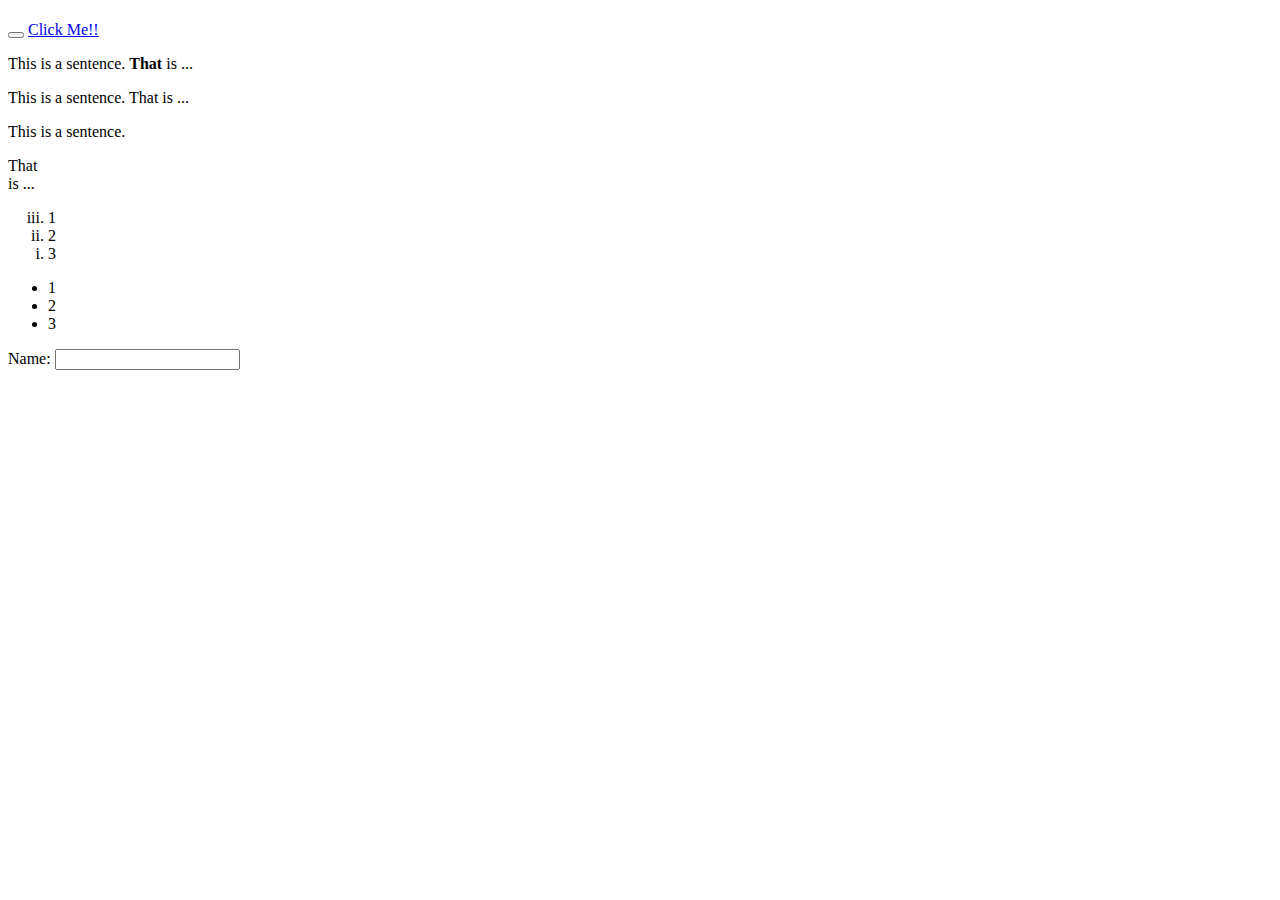
==== index.html @ 1eaf19e1 "HTML의 태그 설명 및 예시" ====
<!DOCTYPE html>
<html lang="en">
    <!-- head는 페이지에 대한 metadata를 포함하는 것. head에 내용은 페이지에 표시되지 않음 -->
<head>
    <!-- 문서에서 허용하는 문자집합을 표시함 -->
    <!-- 전세계적인 character 집합으로 많은 언어들의 문자를 포함하고 있는 utf-8 사용. -->
    <meta charset="UTF-8">
    <!-- name, contnet: 저자와 설명을 추가 -->
    <!-- name, 메타 요소가 어떤 정보의 형태를 가지고 있는지 알려줌 -->
    <!-- content, 실제 메타데이터의 컨텐츠, 페이지 컨텐츠 관련  -->
    <!-- 저자를 지정하는 것은 콘텐츠 작성자에 대한 정보를 볼 수 있게 해준다.  -->
    <!-- 페이지 콘텐츠 관련 키워드를 포함시키는 것은 검색엔진에서 이 페이지가 더 많이 표시 될 가능성이 생기게 할 수 있다.  -->
    <meta name="viewport" content="width=device-width, initial-scale=1.0">
    <!-- HTML 문서 전체릐 타이틀을 표현하기 위한 메타데이터 -->
    <title>Practice</title>
</head>
<body>
    <!--Box vs Item-->
    <!--Box-->
    <header></header>
    <footer></footer>
    <section></section>
    <div></div>
    <span></span>
    
    <!--Item-->
    <h1></h1>
    <button></button>
    <!-- etc... -->

    <!--문서 or 링크를 연결하는 a 태그-->
    <!--a 태그에 속성값 hypertext reference, 연결할 주소를 지정하는 속성-->
    <!--target 속성: 링크를 클릭할 때 창을 어떻게 열지 결정함.-->
    <a href="https://google.com" target="_black">Click Me!!</a>

    <!-- Block vs Inline -->
    <!-- paragraph, 문단을 정의하는 p 태그 -->
    <!-- 글자를 굵게 표시하는 b 태그, blod, 최신 표준은 b 태그보다 strong 태그를 권고 -->
    <!-- b 태그는 Inline 태그 -->
    <p>This is a sentence. <b>That</b> is ...</p>

    <!-- CSS와 함께 쓰이는 span 태그 -->
    <!-- diplay 속성 = Inline, 줄 바꿈이 되지 않음 -->
    <p>This is a sentence. <span>That</span> is ...</p>
    <!-- 레이아웃을 나누는데 쓰이는 div 태그, Division의 약자 -->
    <!-- diplay 속성 = Block, 줄 바꿈이 일어남 -->
    <!-- 가상의 레이아웃을 설계하는데 쓰이며, CSS와 연동하여 쓰임. -->
    <p>This is a sentence. <div>That</div> is ...</p>

    <!-- List (ol vs ul) -->
    <!-- List 태그 ordered list, unordered list -->
    <!-- List 아이템 li, 목록을 만드는 태그, 단독으로 쓰이지 않고 ol 또는 ul과 같이 쓰인다. -->
    <!-- ol>li*3 -->
    <!-- ol, ordered list 태그, 번호를 메겨 순서가 있는 목록을 만듬 -->
    <!-- type 속성은 항목을 셀 때 사용할 카운터의 유형, a,A,i,I,1(숫자) 유형이 있음 -->
    <!-- reversed, 목록의 순서 역전. 즉, 내부에 지정한 항목이 역순으로 배열된 것이지 나타냄. -->
    <ol type="i" reversed>
        <li>1</li>
        <li>2</li>
        <li>3</li>
    </ol>

    <!-- ul, unordered list 태그, 순서없이 모양으로 목록을 만듬. -->
    <!-- ul>li*3 -->
    <ul>
        <li>1</li>
        <li>2</li>
        <li>3</li>
    </ul>

    <!-- Input and type -->
    <!-- Input 태그, 사용자의 데이터를 받을 수 있는 대화형 컨트롤 -->
    <!-- type에 따라 특성이 매우 달라짐, MDN input type 부분 참고 -->
    <!-- label 태그, 사용자 인터페이스 항목의 설명을 나타냄. -->
    <!-- for 속성: for의값과 id의 값이 같으면 연결됨, 그룹화-->
    <!-- label, input 둘다 Inline -->
    <label for="username">Name: 
        <!-- input내 무수한 input 생성 가능, 그렇기떄문에 id를 통해 식별자를 만들어냄. -->
        <input type="text" id="username">
    </label>

</body>
</html>
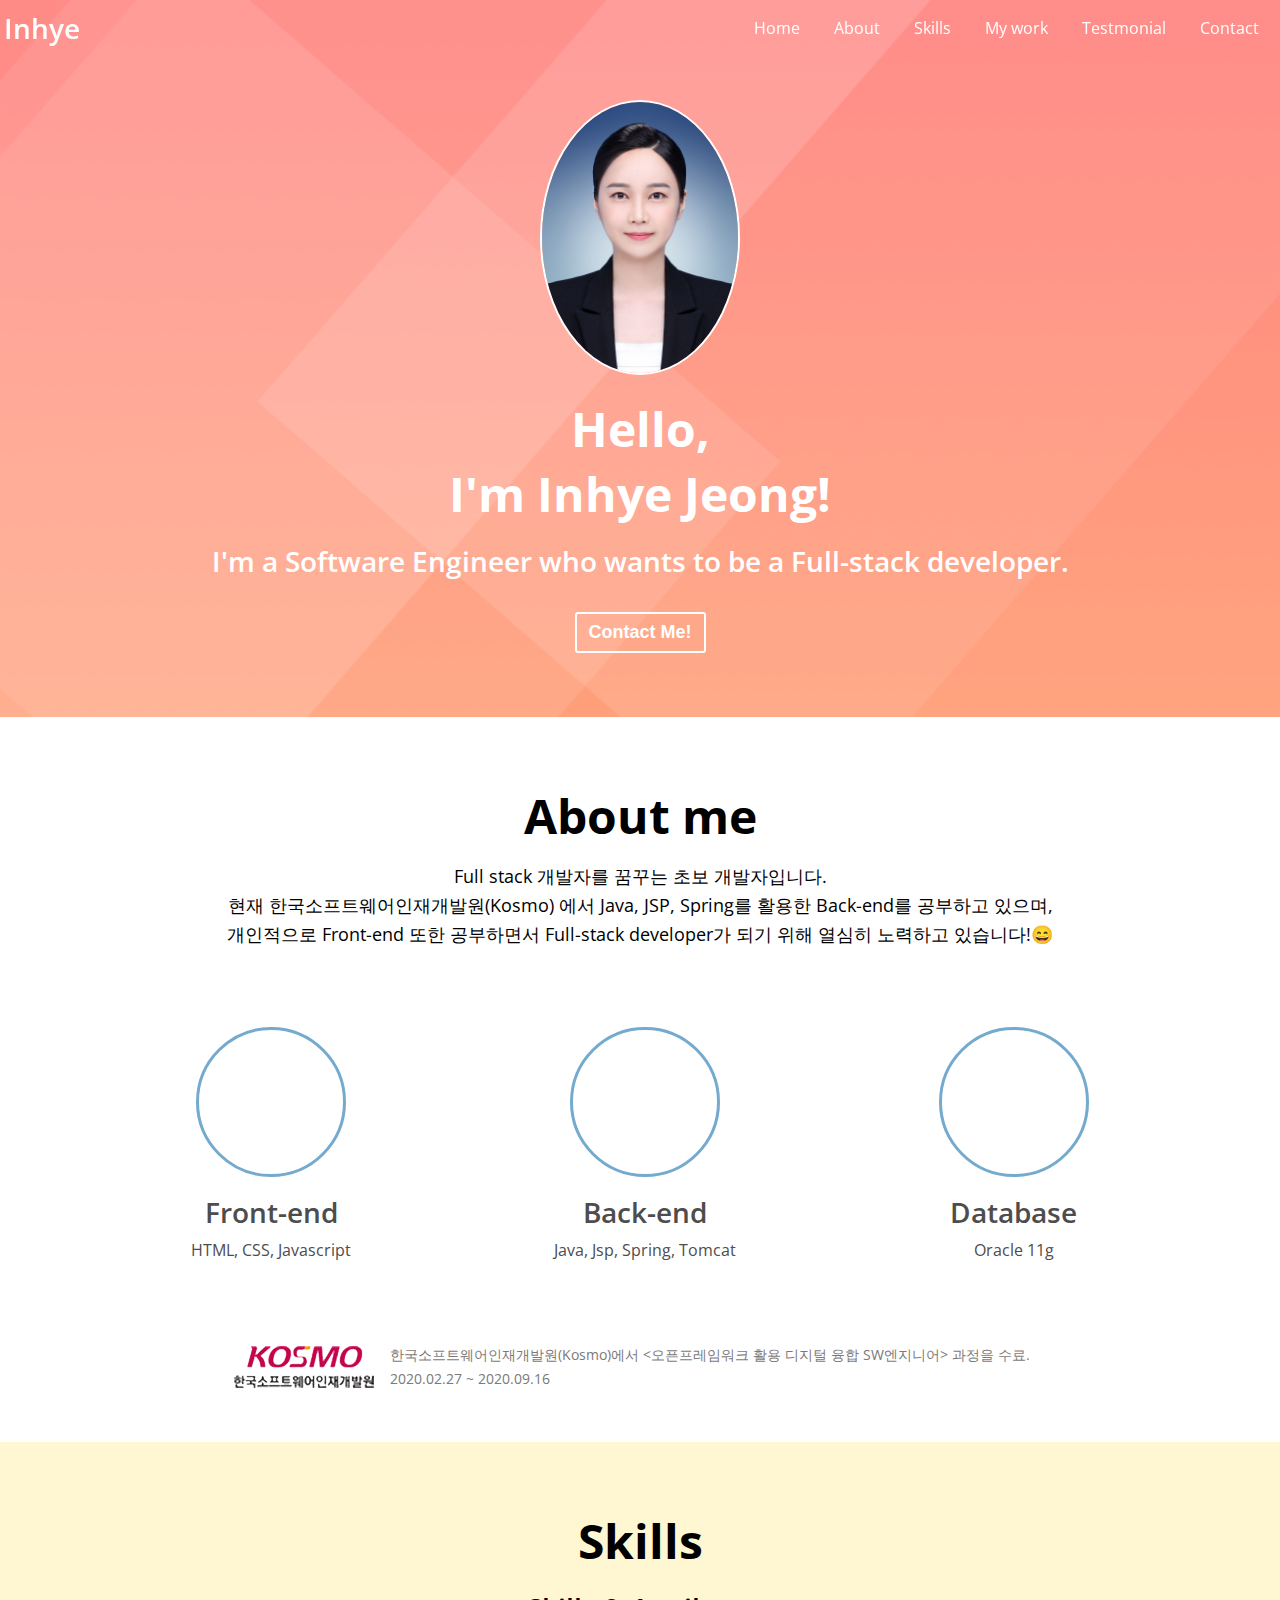
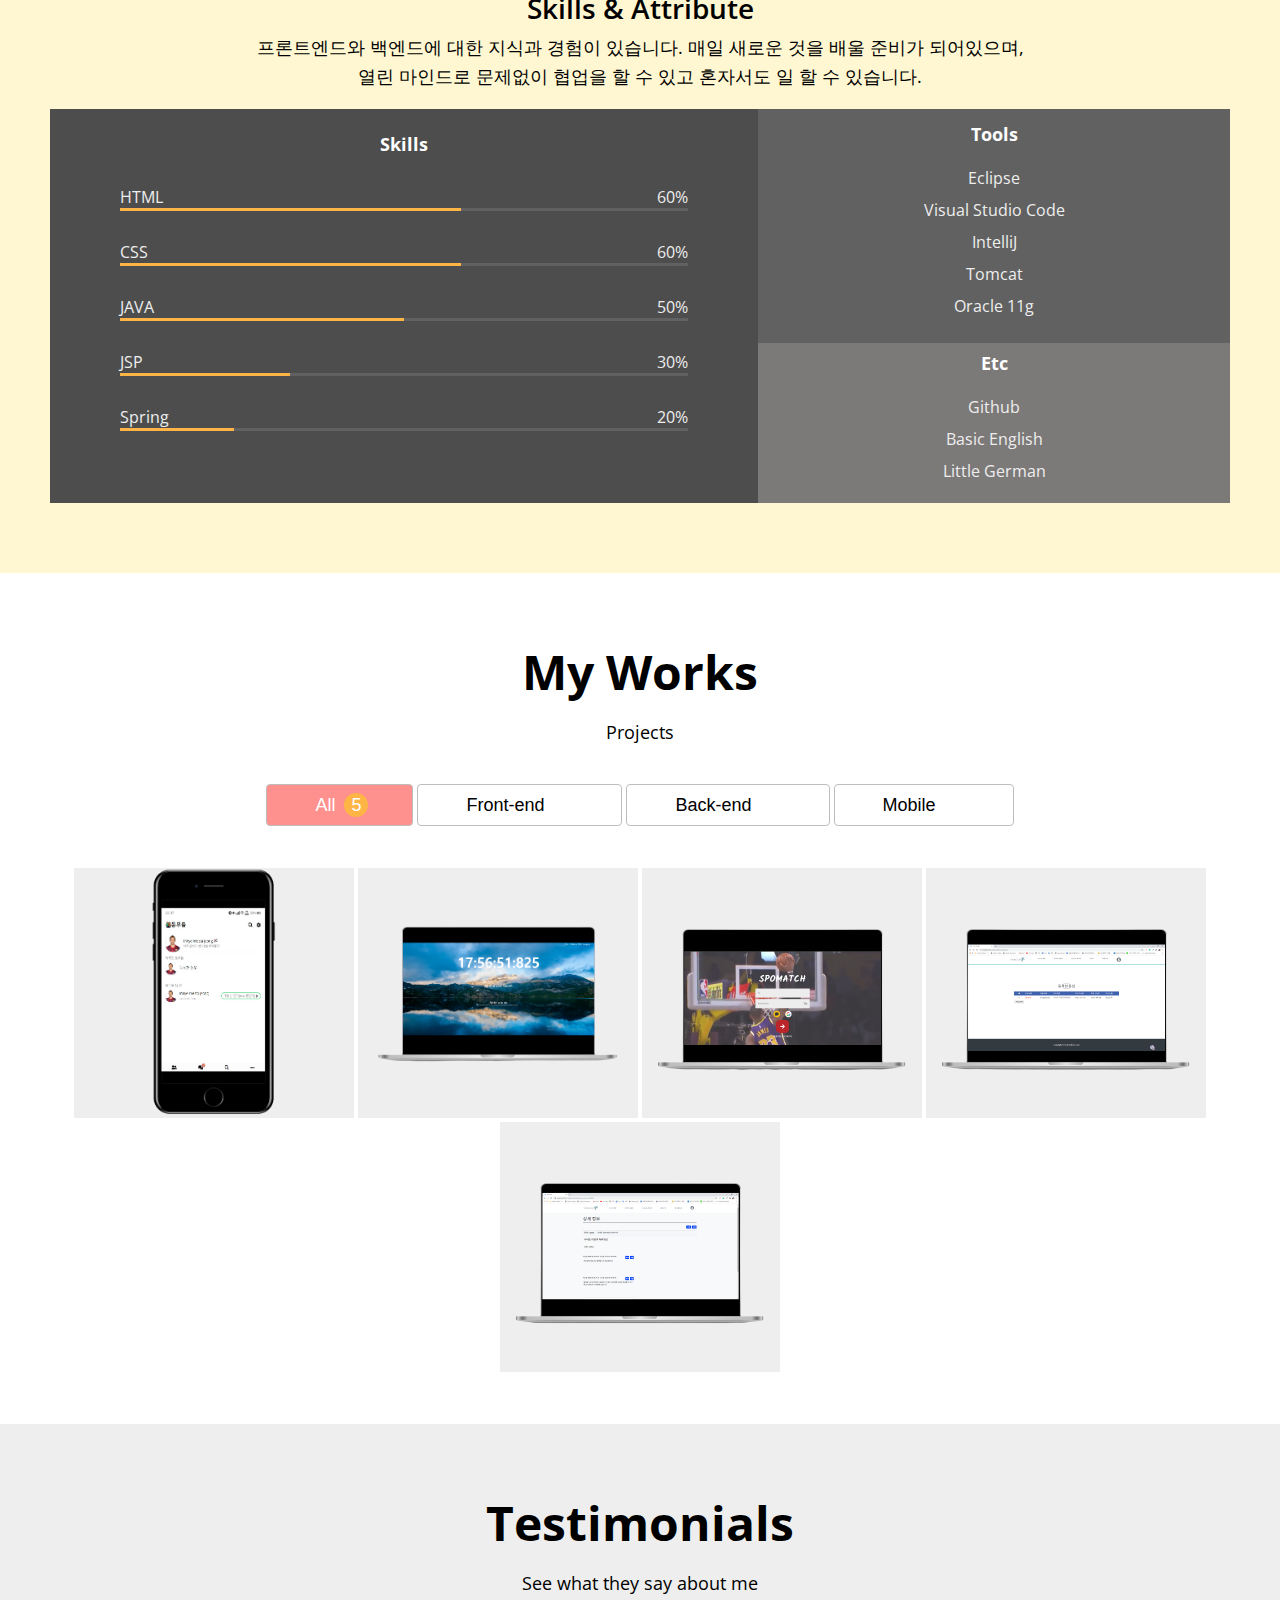
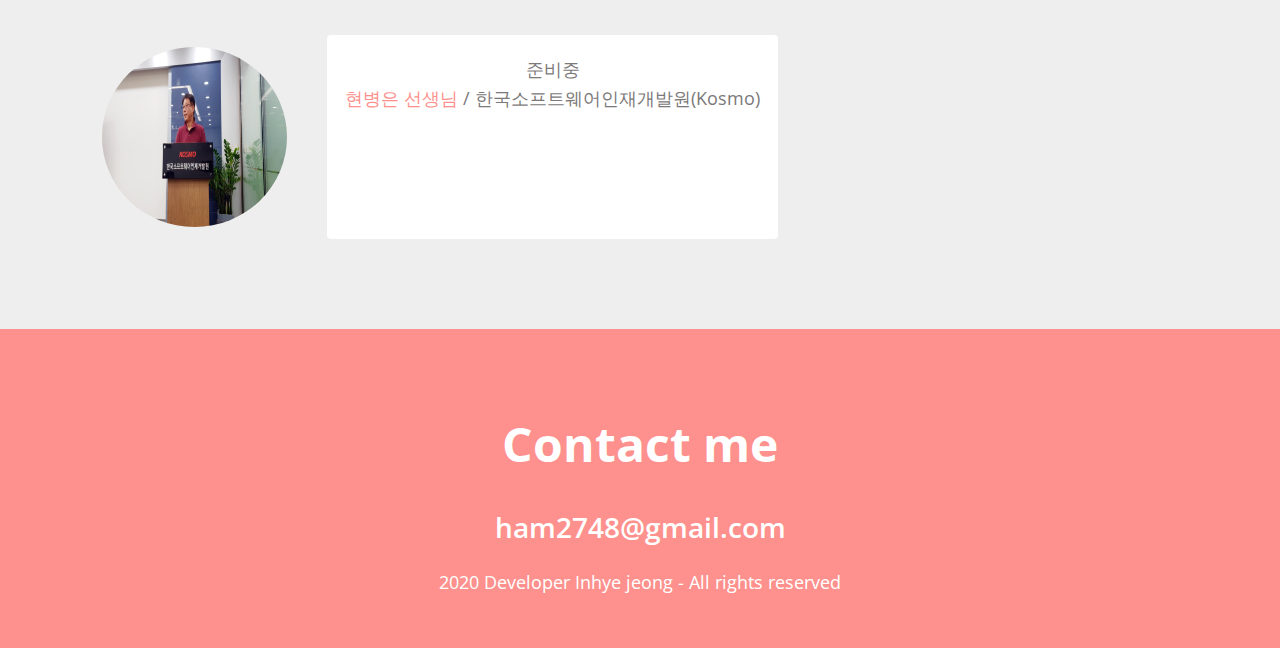
==== commit 7044087b: "." ====
--- a/index.html
+++ b/index.html
@@ -1,83 +1,357 @@
 <!DOCTYPE html>
 <html lang="en">
-    <!-- head는 페이지에 대한 metadata를 포함하는 것. head에 내용은 페이지에 표시되지 않음 -->
 <head>
-    <!-- 문서에서 허용하는 문자집합을 표시함 -->
-    <!-- 전세계적인 character 집합으로 많은 언어들의 문자를 포함하고 있는 utf-8 사용. -->
     <meta charset="UTF-8">
-    <!-- name, contnet: 저자와 설명을 추가 -->
-    <!-- name, 메타 요소가 어떤 정보의 형태를 가지고 있는지 알려줌 -->
-    <!-- content, 실제 메타데이터의 컨텐츠, 페이지 컨텐츠 관련  -->
-    <!-- 저자를 지정하는 것은 콘텐츠 작성자에 대한 정보를 볼 수 있게 해준다.  -->
-    <!-- 페이지 콘텐츠 관련 키워드를 포함시키는 것은 검색엔진에서 이 페이지가 더 많이 표시 될 가능성이 생기게 할 수 있다.  -->
     <meta name="viewport" content="width=device-width, initial-scale=1.0">
-    <!-- HTML 문서 전체릐 타이틀을 표현하기 위한 메타데이터 -->
-    <title>Practice</title>
+    <!-- Font awesome CDN  -->
+    <link rel="stylesheet" 
+          href="https://use.fontawesome.com/releases/v5.13.0/css/all.css" 
+          integrity="sha384-Bfad6CLCknfcloXFOyFnlgtENryhrpZCe29RTifKEixXQZ38WheV+i/6YWSzkz3V" 
+          crossorigin="anonymous">
+    <!-- 구글 폰트 CDN-->
+    <link href="https://fonts.googleapis.com/css2?family=Open+Sans:wght@400;600;700&display=swap" 
+          rel="stylesheet">
+    <!-- CSS Import -->
+    <link rel="stylesheet" 
+          type="text/css" 
+          href="css/style.css" />
+    <script defer src="/js/main.js"></script>
+    <title>정인혜_포트폴리오</title>
 </head>
 <body>
-    <!--Box vs Item-->
-    <!--Box-->
-    <header></header>
-    <footer></footer>
-    <section></section>
-    <div></div>
-    <span></span>
-    
-    <!--Item-->
-    <h1></h1>
-    <button></button>
-    <!-- etc... -->
-
-    <!--문서 or 링크를 연결하는 a 태그-->
-    <!--a 태그에 속성값 hypertext reference, 연결할 주소를 지정하는 속성-->
-    <!--target 속성: 링크를 클릭할 때 창을 어떻게 열지 결정함.-->
-    <a href="https://google.com" target="_black">Click Me!!</a>
-
-    <!-- Block vs Inline -->
-    <!-- paragraph, 문단을 정의하는 p 태그 -->
-    <!-- 글자를 굵게 표시하는 b 태그, blod, 최신 표준은 b 태그보다 strong 태그를 권고 -->
-    <!-- b 태그는 Inline 태그 -->
-    <p>This is a sentence. <b>That</b> is ...</p>
-
-    <!-- CSS와 함께 쓰이는 span 태그 -->
-    <!-- diplay 속성 = Inline, 줄 바꿈이 되지 않음 -->
-    <p>This is a sentence. <span>That</span> is ...</p>
-    <!-- 레이아웃을 나누는데 쓰이는 div 태그, Division의 약자 -->
-    <!-- diplay 속성 = Block, 줄 바꿈이 일어남 -->
-    <!-- 가상의 레이아웃을 설계하는데 쓰이며, CSS와 연동하여 쓰임. -->
-    <p>This is a sentence. <div>That</div> is ...</p>
-
-    <!-- List (ol vs ul) -->
-    <!-- List 태그 ordered list, unordered list -->
-    <!-- List 아이템 li, 목록을 만드는 태그, 단독으로 쓰이지 않고 ol 또는 ul과 같이 쓰인다. -->
-    <!-- ol>li*3 -->
-    <!-- ol, ordered list 태그, 번호를 메겨 순서가 있는 목록을 만듬 -->
-    <!-- type 속성은 항목을 셀 때 사용할 카운터의 유형, a,A,i,I,1(숫자) 유형이 있음 -->
-    <!-- reversed, 목록의 순서 역전. 즉, 내부에 지정한 항목이 역순으로 배열된 것이지 나타냄. -->
-    <ol type="i" reversed>
-        <li>1</li>
-        <li>2</li>
-        <li>3</li>
-    </ol>
-
-    <!-- ul, unordered list 태그, 순서없이 모양으로 목록을 만듬. -->
-    <!-- ul>li*3 -->
-    <ul>
-        <li>1</li>
-        <li>2</li>
-        <li>3</li>
-    </ul>
-
-    <!-- Input and type -->
-    <!-- Input 태그, 사용자의 데이터를 받을 수 있는 대화형 컨트롤 -->
-    <!-- type에 따라 특성이 매우 달라짐, MDN input type 부분 참고 -->
-    <!-- label 태그, 사용자 인터페이스 항목의 설명을 나타냄. -->
-    <!-- for 속성: for의값과 id의 값이 같으면 연결됨, 그룹화-->
-    <!-- label, input 둘다 Inline -->
-    <label for="username">Name: 
-        <!-- input내 무수한 input 생성 가능, 그렇기떄문에 id를 통해 식별자를 만들어냄. -->
-        <input type="text" id="username">
-    </label>
-
+    <!-- 6개의 section으로 구분을 함 -->
+    <!--  -->
+    <!-- Navbar -->
+    <!-- 전체 세션 구분  -->
+    <nav id="navbar">
+        <!-- 상단 로고단 구성 -->
+        <div class="navbar__logo">
+            <i class="fab fa-diaspora"></i>
+            <a href="#">Inhye</a>
+        </div>
+        <!-- 메뉴 구성 -->
+        <div class="navbar__menu">
+            <ul class="navbar__menu">
+                <li class="navbar__menu__item" data-link="#home">Home</li>
+                <li class="navbar__menu__item" data-link="#about">About</li>
+                <li class="navbar__menu__item" data-link="#skills">Skills</li>
+                <li class="navbar__menu__item" data-link="#work">My work</li>
+                <li class="navbar__menu__item" data-link="#testmonials">Testmonial</li>
+                <li class="navbar__menu__item" data-link="#contact">Contact</li>
+            </ul>
+        </div>
+
+        <!-- Toggle Button -->
+        <button class="navbar__toggle-btn">
+            <i class="fas fa-bars"></i>
+        </button>
+    </nav>
+
+    <!-- HOME -->
+    <section id="home">
+        <div class="home__container">
+            <img src="images/수정후.jpg"
+            width="20%"
+            height="20%" 
+            alt="Inhye's profile photos" 
+            class="home__avartar" 
+            />
+            <h1 class="home__title">Hello, <br/>I'm Inhye Jeong!</h1>
+            <h2 class="home__description">I'm a Software Engineer who wants to be a Full-stack developer.</h2>
+            <button class="home__contact" data-link="#contact">Contact Me!</button>
+        </div>
+    </section>
+
+
+    <!-- About -->
+    <!-- 프로필사진, 인삿말, 간단한 프로필 메세지, contact me -->
+    <section id="about" class="section section__container">
+        <!-- 공통되는 부분은 따로 클래스 or id의 명칭을 지정하지 않는다. -->
+        <h1>About me</h1>
+        <p>
+            Full stack 개발자를 꿈꾸는 초보 개발자입니다.<p> 현재 한국소프트웨어인재개발원(Kosmo) 에서 Java, JSP, Spring를 활용한 Back-end를 공부하고 있으며, <p>
+            개인적으로 Front-end 또한 공부하면서 Full-stack developer가 되기 위해 열심히 노력하고 있습니다!😄
+        </p>
+        <div class="about__majors">
+            <div class="major">
+                <div class="major__icon">
+                    <i class="fab fa-html5"></i>
+                </div>
+                <h2 class="major__title">Front-end</h2>
+                <div class="major__description">
+                    HTML, CSS, Javascript
+                </div>
+            </div>
+            <div class="major">
+                <div class="major__icon">
+                    <i class="fas fa-server"></i>
+                </div>
+                <h2 class="major__title">Back-end</h2>
+                <div class="major__description">
+                    Java, Jsp, Spring, Tomcat
+                </div>
+            </div>
+            <div class="major">
+                <div class="major__icon">
+                    <i class="fas fa-database"></i>
+                </div>
+                <h2 class="major__title">Database</h2>
+                <div class="major__description">
+                    Oracle 11g
+                </div>
+            </div>
+        </div>
+        <div class="about__school">
+            <div class="school ">
+                <img src="images/school/logo_center.png" 
+                alt="school" 
+                class="school__logo">
+                <div class="school__description">
+                    <p class="school__name">
+                        한국소프트웨어인재개발원(Kosmo)에서 <오픈프레임워크 활용 디지털 융합 SW엔지니어> 과정을 수료.
+                    </p>
+                    <p class="school__period">
+                        2020.02.27 ~ 2020.09.16
+                    </p>
+                </div>
+            </div>
+        </div>
+    </section>
+
+    <!-- Skills -->
+    <section id="skills" class="section">
+        <div class="section__container">
+            <h1>Skills</h1>
+            <h2>Skills & Attribute</h2>
+            <p>
+                프론트엔드와 백엔드에 대한 지식과 경험이 있습니다. 
+                매일 새로운 것을 배울 준비가 되어있으며,<p> 
+                열린 마인드로 문제없이 협업을 할 수 있고 혼자서도 일 할 수 있습니다.
+            </p>
+
+            <!-- 전체적인 skills 설명 부분 -->
+            <div class="skillset">
+                <!-- 그래프로 보여줄 부분 -->
+                <div class="skillset__left">
+                    <h3 class="skillset__title">Skills</h3>
+                    <div class="skill">
+                        <div class="skill__description">
+                            <span>HTML</span>
+                            <span>60%</span>
+                        </div>
+                        <div class="skill__bar">
+                            <div class="skill__value" style="width: 60%;"></div>
+                        </div>
+                    </div>
+                    <div class="skill">
+                        <div class="skill__description">
+                            <span>CSS</span>
+                            <span>60%</span>
+                        </div>
+                        <div class="skill__bar">
+                            <div class="skill__value" style="width: 60%;"></div>
+                        </div>
+                    </div>
+                    <div class="skill">
+                        <div class="skill__description">
+                            <span>JAVA</span>
+                            <span>50%</span>
+                        </div>
+                        <div class="skill__bar">
+                            <div class="skill__value" style="width: 50%;"></div>
+                        </div>
+                    </div>
+                    <div class="skill">
+                        <div class="skill__description">
+                            <span>JSP</span>
+                            <span>30%</span>
+                        </div>
+                        <div class="skill__bar">
+                            <div class="skill__value" style="width: 30%;"></div>
+                        </div>
+                    </div>
+                    <div class="skill">
+                        <div class="skill__description">
+                            <span>Spring</span>
+                            <span>20%</span>
+                        </div>
+                        <div class="skill__bar">
+                            <div class="skill__value" style="width: 20%;"></div>
+                        </div>
+                    </div>
+                </div>
+                <div class="skillset__right">
+                    <div class="tools">
+                        <h3 class="skillset__title">Tools</h3>
+                        <ul class="tools__list">
+                            <li><span>Eclipse</span></li>
+                            <li><span>Visual Studio Code</span></li>
+                            <li><span>IntelliJ</span></li>
+                            <li><span>Tomcat</span></li>
+                            <li><span>Oracle 11g</span></li>
+                        </ul>
+                    </div>
+                    <div class="etc">
+                        <h3 class="skillset__title">Etc</h3>
+                        <ul class="etc__list">
+                            <li><span>Github</span></li>
+                            <li><span>Basic English</span></li>
+                            <li><span>Little German</span></li>
+                        </ul>
+                    </div>
+                </div>
+            </div>
+        </div>            
+    </section>
+
+    <!-- Work -->
+    <section id="work" class="section">
+       <div class="section__container">
+        <h1>My Works</h1>
+        <h3>Projects</h3>
+        <div class="work__categories">
+<!--button tag 안에 있는 data-filter를 설정,
+Work categories 안에 버튼을 클릭하면 버튼안에 있는 filter 값에 따라서
+그 data-type에 해당하는 것만 보여줌. -->
+            <button class="category__btn selected" data-filter="*">
+                All <span class="category__count">5</span>
+            </button>
+            <button class="category__btn" data-filter="front-end">
+                Front-end <span class="category__count">3</span>
+            </button>
+            <button class="category__btn" data-filter="back-end">
+                Back-end <span class="category__count">2</span>
+            </button>
+            <button class="category__btn" data-filter="mobile">
+                Mobile <span class="category__count">0</span>
+            </button>
+        </div>
+        <div class="works__projects">
+            <a 
+                href="https://github.com/ineainea/kakao-clone-v2" 
+                class="project"
+                target="blank"
+                data-type="front-end">
+                <!-- project의 이미지를 올릴부분 -->
+                <img src="images/projects/kakao-clone-v2-removebg.png" 
+                     alt="Kakako Talk Clone"
+                     class="project__img">
+                <!-- project에 대한 설명 부분 -->
+                <div class="project__description">
+                    <h3>Kakako Talk Clone </h3>
+                    <span>Clone coding with HTML and CSS</span>
+                </div>
+            </a>
+            <a 
+            href="https://github.com/ineainea/Momentum-clone" 
+            class="project"
+            target="blank"
+            data-type="front-end">
+            <!-- project의 이미지를 올릴부분 -->
+            <img src="images/projects/Momentum-clone-v2-removebg-preview.png" 
+                 alt="Momentum TO-DO List Clone"
+                 class="project__img">
+            <!-- project에 대한 설명 부분 -->
+            <div class="project__description">
+                <h3>Momentum TO-DO List Clone</h3>
+                <span>Clone coding with HTML, CSS, Javascript and OpenAPI</span>
+            </div>
+        </a>
+        <a 
+            href="https://github.com/ineainea/KOSMO62_SPOMATCH" 
+            class="project"
+            target="blank"
+            data-type="front-end">
+            <!-- project의 이미지를 올릴부분 -->
+            <img src="images/projects/spomatch-removebg-preview.png" 
+                 alt="Momentum TO-DO List Clone"
+                 class="project__img">
+            <!-- project에 대한 설명 부분 -->
+            <div class="project__description">
+                <h3>SPOMATCH</h3>
+                <span>KOSMO62기 팀프로젝트로서 실시간 스포츠매칭을 하는 웹<br>Open API를 이용한 날씨 데이터 출력, 웹디자인 및 UI 구현</span>
+            </div>
+        </a>
+        <a 
+            href="https://github.com/ineainea/KOSMO62_SPOMATCH" 
+            class="project"
+            target="blank"
+            data-type="back-end">
+            <!-- project의 이미지를 올릴부분 -->
+            <img src="images/projects/back-end1-removebg-preview.png" 
+                 alt="Momentum TO-DO List Clone"
+                 class="project__img">
+            <!-- project에 대한 설명 부분 -->
+            <div class="project__description">
+                <h3>SPOMATCH</h3>
+                <span>KOSMO62기 팀프로젝트로서 실시간 스포츠매칭을 하는 웹<br>spring 게시판CRUD 구현</span>
+            </div>
+        </a>
+        <a 
+            href="https://github.com/ineainea/KOSMO62_SPOMATCH" 
+            class="project"
+            target="blank"
+            data-type="back-end">
+            <!-- project의 이미지를 올릴부분 -->
+            <img src="images/projects/back-end2-removebg-preview.png" 
+                 alt="Momentum TO-DO List Clone"
+                 class="project__img">
+            <!-- project에 대한 설명 부분 -->
+            <div class="project__description">
+                <h3>SPOMATCH</h3>
+                <span>KOSMO62기 팀프로젝트로서 실시간 스포츠매칭을 하는 웹<br>ajax 댓글CRUD 구현</span>
+            </div>
+        </a>
+        </div>
+       </div>
+    </section>
+    <!-- Testmonials -->
+    <section id="testmonials" class="section">
+        <div class="section__container">
+            <!-- 제목부분 -->
+        <h1>Testimonials</h1>
+        <h3>See what they say about me</h3>
+        <!-- 안에 구성부분 -->
+        <div class="testmonials">
+            <div class="testmonial">
+                <!-- 추천인의 사진 -->
+                <img src="images/testmonial/현병은강사님.jpg" 
+                alt="People" 
+                class="testmnial__avatar"/>
+                <!-- 추천에 대한 내용 -->
+                <div class="testmonial__speech-bubble">
+                    <p>준비중</p>
+                    <p class="name">
+                        <a href="http://www.ikosmo.co.kr/introduce/introduceTeacher.ans">
+                            현병은 선생님
+                        </a>
+                         / 한국소프트웨어인재개발원(Kosmo)
+                    </p>
+                </div>
+            </div>
+        </div>
+        </div>
+    </section>
+    <!-- Contact -->
+    <section id="contact" class="section">
+        <h1 class="contact__title">Contact me</h1>
+        <h2 class="contact__email">ham2748@gmail.com</h2>
+        <div class="contact__link">
+            <a href="https://github.com/ineainea" target="_blank">
+                <i class="fab fa-github"></i>
+            </a>
+            <a href="https://www.instagram.com/jeonginhye769/" target="_blank">
+                <i class="fab fa-instagram"></i>
+            </a>
+        </div>
+        <p class="conntact__rights">
+            2020 Developer Inhye jeong - All rights reserved
+        </p>
+    </section>
+
+    <!-- Arrow Up-->
+    <button class="arrow-up">
+        <i class="fas fa-arrow-up"></i>
+    </button>
 </body>
 </html>--- a/css/style.css
+++ b/css/style.css
@@ -0,0 +1,655 @@
+/* Global Setting */
+:root
+{
+    /* Color */
+    --color-white: #ffffff;
+    --color-light-white: #eeeeee;
+    --color-dark-white: #bdbdbd;
+    --color-pink: #fe918d;
+    --color-dark-pink: #ff6863;
+    --color-dark-grey: #4d4d4d;
+    --color-grey: #616161;
+    --color-light-grey: #7c7979;
+    --color-blue: #73aace;
+    --color-yellow: #fff7d1;
+    --color-orange: #feb546;
+    --color-black: #000000;
+
+    /* Font Size */
+    --font-large: 48px;
+    --font-medium: 28px;
+    --font-regular: 18px;
+    --font-small: 16px;
+    --font-micro: 14px;
+
+    /* Font weight */
+    --weight-bold: 700;
+    --weight-semi-bold: 600;
+    --weight-regular: 400;
+
+    /* Size */
+    --size-border-radius: 4px;
+
+    /* Annimation */
+    --animation-duration: 300ms;
+}
+
+/* Universial tags */
+*
+{
+    box-sizing: border-box;
+}
+
+body
+{
+    font-family: 'Open Sans', sans-serif;
+    margin: 0;
+    cursor: default;
+}
+
+a
+{
+    /* 밑줄 색 삭제 */
+    text-decoration: none;
+    color: var(--color-white);
+}
+
+button
+{
+    background-color: transparent;
+    cursor: pointer;
+    border: none;
+    outline: none;
+}
+
+ul
+{
+    /* 목록 앞 마커를 정하는 속성 */
+    list-style: none;
+    padding-left: 0;
+}
+
+/* Typography */
+h1 {
+    font-size: var(--font-large);
+    font-weight: var(--weight-bold);
+    color: var(--color-black);
+    margin: 16px 0px;
+  }
+  
+h2 {
+    font-size: var(--font-medium);
+    font-weight: var(--weight-semi-bold);
+    color: var(--color-black);
+    margin: 8px 0;
+  }
+  
+  h3 {
+    font-size: var(--font-regular);
+    font-weight: var(--weight-regular);
+    color: var(--color-black);
+    margin: 8px 0;
+  }
+  
+  p {
+    font-size: var(--font-regular);
+    font-weight: var(--weight-regular);
+    color: var(--color-black);
+    margin: 4px 0;
+  }
+
+/* Navbar */
+#navbar
+{
+    /* 2군데로 나누고 */
+    display: flex;
+    position: fixed;
+    width: 100%;
+    height: 55px;
+    /* 양옆으로 간격을 벌려놓는다 */
+    justify-content: space-between;
+    background-color: transparent;
+    /* 수직일 때의 중심을 잡을 떄는 align-items */
+    align-items: center;
+    color: var(--color-white);
+    padding: 4px;
+    transition: all var(--animation-duration) ease-in;
+    /* 가장 위의 위치에 올려놓음 */
+    z-index: 1;
+}
+
+#navbar.navbar--dark
+{
+    background-color: var(--color-pink);
+    height: 55px;
+    padding: 4px;
+}
+
+.navbar__menu
+{
+    /* 수평으로 놓게함 */
+    display: flex;
+}
+
+.navbar__logo
+{
+    font-size: var(--font-medium);
+    font-weight: var(--weight-semi-bold);
+}
+
+.navbar__menu__item
+{
+    /* 간격 띄어놓음 */
+    padding: 8px 12px;
+    margin: 0 4px;
+    cursor: pointer;
+    border: 1px solid transparent;
+    border-radius: var(--size-border-radius);
+}
+
+/* navbar__menu__item 위로 마우스가 올라갔을 때 */
+.navbar__menu__item:hover
+{
+    border-color: var(--color-white);
+    background-color: var(--color-dark-pink);
+    
+}
+
+.navbar__toggle-btn
+{
+    /*기존 자리에서 빠져나와 자리를 잡음
+    top, left 등 자리를 지정해줘야함*/
+    /* 페이지의 사이즈가 768px 이상일때는 토글버튼이 안보임*/
+    position: absolute;
+    top: 24px;
+    right: 32px;
+    font-size: 24px;
+    color: var(--color-white);
+    display: none;
+}
+
+
+/* HOME */
+#home
+{
+    background: url('/images/homebackground.png') center/cover no-repeat;
+    padding: 40px;
+    padding-top: 100px;
+    text-align: center;
+}
+
+.home__avartar
+{
+    width: 200px;
+    height: 275px;
+    border-radius: 50%;
+    border: 2px solid var(--color-white);
+}
+
+.home__title,
+.home__description
+{
+    color: var(--color-white);
+}
+
+.home__contact
+{
+    font-size: var(--font-regular);
+    font-weight: var(--weight-semi-bold);
+    margin: 24px;
+    padding: 8px 12px;
+    border: 2px solid var(--color-white);
+    border-radius: 3px;
+    color: var(--color-white);
+}
+
+/* Section common */
+.section
+{
+    padding: 50px;
+    text-align: center;
+    /*보통 1000~1200px 이 데스크탑에서
+    편하게 볼 수 있는 너비이다.*/
+    margin: auto;
+}
+
+.section__container
+{
+    max-width: 1200px;
+    margin: auto;
+}
+
+.about__majors
+{
+    display: flex;
+    justify-content: space-around;
+    margin: 80px 0;
+}
+
+.about__school
+{
+    display: flex;
+    justify-content: space-around;
+}
+
+.major__icon
+{
+    width: 150px;
+    height: 150px;
+    line-height: 150px;
+    font-size: 90px;
+    margin: auto;
+    border: 3px solid var(--color-blue);
+    border-radius: 50%;
+    margin-bottom: 16px;
+    color: var(--color-blue);
+}
+.major__icon i
+{
+    /* 애니메이션은 300ms ~ 350ms 사이에서 사용하는것이 적당
+    그 이상 혹은 이하는 너무 빠르거나 느리다. */
+    transition: all 350ms ease;
+}
+.major__icon:hover i
+{
+    color: var(--color-pink);
+    transform: rotate(-30deg) scale(1.1);
+}
+
+.major__title,
+.major__description
+{
+    color: var(--color-dark-grey);
+}
+
+.major__description
+{
+    font-size: var(--font-small);
+}
+
+.school
+{
+    display: flex;
+    align-items: center;
+}
+
+.school__description
+{
+    margin: 0 16px;
+    text-align: left;
+}
+
+.school__name,
+.school__period
+{
+    color: var(--color-light-grey);
+}
+
+.school__name
+{
+    font-size: var(--font-micro);
+}
+
+.school__period
+{
+    font-size: var(--font-micro);
+}
+
+/* Skill */
+#skills
+{
+    background-color: var(--color-yellow);
+    
+}
+
+.skillset
+{
+    display: flex;
+    background-color: var(--color-light-grey);
+    color: var(--color-light-white);
+    margin: 20px 0;
+}
+
+.skillset__title
+{
+    color: var(--color-white);
+    font-weight: var(--weight-bold);
+    margin-top: 8px;
+}
+
+.skillset__left
+{
+    flex-basis: 60%;
+    background-color: var(--color-dark-grey);
+    padding: 15px 40px;
+}
+
+.skill
+{
+    margin: 30px;
+}
+
+.skill__description
+{
+    display: flex;
+    justify-content: space-between;
+}
+
+.skill__bar
+{
+    width: 100%;
+    height: 3px;
+    background-color: var(--color-grey);
+}
+
+.skill__value
+{
+    height: 3px;
+    background-color: var(--color-orange);
+}
+
+.skillset__right
+{
+    flex-basis: 40%;
+}
+
+.tools
+{
+    background-color: var(--color-grey);
+    padding: 5px;
+}
+
+.tools li,
+.etc li
+{
+    padding: 5px;
+}
+
+/* Work */
+.work__categories
+{
+    margin: 40px;
+}
+
+.category__btn
+{
+    border: 1px solid var(--color-dark-white);
+    border-radius: var(--size-border-radius);
+    font-size: var(--font-regular);
+    padding: 8px 48px;
+}
+
+.category__btn.selected,
+.category__btn:hover
+{
+    background-color: var(--color-pink);
+    color: var(--color-white);
+}
+.category__btn.selected .category__count,
+.category__btn:hover .category__count
+{
+    opacity: 1;
+    top: 0;
+}
+.category__count
+{
+    background-color: var(--color-orange);
+    border-radius: 50%;
+    color: var(--color-white);
+    width: 24px;
+    height: 24px;
+    line-height: 24px;;
+    display: inline-block;
+    position: relative;
+    top: -20px;
+    left: 4px;
+    opacity: 0;
+    transition: all var(--animation-duration) ease-in;
+}
+
+.works__projects
+{
+    display: flex;
+    flex-wrap: wrap;
+    justify-content: center;
+    opacity: 1;
+    transition: all var(--animation-duration) ease-out;
+}
+
+.works__projects.anim-out
+{
+    opacity: 0;
+    transform: scale(0.96) translateY(40px);
+}
+
+.project
+{
+    position: relative;
+    display: flex;
+    justify-content: center;
+    align-items: center;
+    width: 280px;
+    height: 250px;
+    margin: 2px;
+    background-color: var(--color-light-white);
+    transition: all var(--animation-duration) ease-out;
+}
+
+.project.invisible
+{
+    display: none;
+}
+
+.project__img
+{
+    max-width: 100%;
+    max-height: 100%;
+}
+
+.project__description
+{
+    /*posion: absolute를 쓰게되면 근접한 노드중에 static을 쓰지 않은 부모로 찾아가게 됨*/
+    /*아무것도 쓰지않으면 default로 static이 사용됨*/
+    /*결국 boby부분으로 올라감*/
+    /*위에 .project에서 선언한 position: relative; 으로 영역에서만 absolute 이동 할 수 있음 */
+    position: absolute;
+    background-color: black;
+    display: flex;
+    flex-direction: column;
+    justify-content: center;
+    width: 100%;
+    height: 100%;
+    top: 0;
+    left: 0;
+    opacity: 0;
+    transform: translateY(10px);
+    transition: all var(--animation-duration) ease-in;
+}
+
+.project:hover .project__description
+{
+    opacity: 0.8;
+    transform: translateY(0px);
+}
+
+.project__description h3
+{
+    color: var(--color-white);
+}
+
+.project__description h3:after
+{
+    content: '';
+    display: block;
+    position: relative;
+    left: 50%;
+    width: 25px;
+    height: 2px;
+    margin-left: -12px;
+    margin-top: 8px;
+    background-color: var(--color-dark-white);
+}
+
+/* Testimonial */
+#testmonials
+{
+    background-color: var(--color-light-white);
+}
+
+.testmonials
+{
+    margin: 40px;
+    text-align: center;
+    justify-content: center;
+}
+
+.testmonial
+{   
+    display: flex;
+    margin: 32px 0;
+}
+
+.testmnial__avatar
+{
+    width: 185px;
+    height: 180px;
+    border-radius: 50%;
+    margin: 12px;
+}
+/* 홀수일때 margin을 오른쪽에만 줌 */
+.testmnial__avatar:nth-child(odd)
+{
+    margin-right: 40px;
+}
+/* 짝수일 때 margin을 왼쪽에만 줌 */
+.testmnial__avatar:nth-child(even)
+{
+    margin-left: 40px;
+}
+
+.testmonial__speech-bubble
+{
+    padding: 18px;
+    background-color: var(--color-white);
+    border-radius: var(--size-border-radius);
+}
+
+.testmonial__speech-bubble p
+{
+    color: var(--color-light-grey);
+}
+
+.testmonial__speech-bubble a
+{
+    color: var(--color-pink);
+}
+
+/* Contact */
+#contact
+{
+    background-color: var(--color-pink);
+}
+
+.contact__title,
+.contact__email,
+.conntact__rights
+{
+    color: var(--color-white);
+}
+
+.contact__title
+{
+    margin: 32px;
+}
+
+.contact__link
+{
+    font-size: var(--font-large);
+    margin: 24px 0;
+    transition: all var(--animation-duration) ease-in;
+}
+
+.contact__link i:hover
+{
+    transform: scale(1.1);
+    color: var(--color-yellow);
+}
+
+/* Scroll */
+.arrow-up
+{
+    position: fixed;
+    bottom: 50px;
+    right: 50px;
+    width: 70px;
+    height: 70px;
+    font-size: 50px;
+    background-color: var(--color-pink);
+    color: var(--color-white);
+    border-radius: 50%;
+    opacity: 0;
+    transition: opacity 300ms ease-in;
+    /*안보일때는 클릭할 수 없도록 pointer event를 없앤다*/
+    pointer-events: none;
+}
+
+.arrow-up.visible
+{
+    opacity: 1;
+    pointer-events: auto;
+}
+
+/* 반응형 */
+/* For below 768px screen width*/
+/* 스크린의 넓이가 768px 이하일 때 토글 버튼이 나타남*/
+/*스크린 사이즈가 작을때만 적용되는 스타일링*/
+@media screen and (max-width: 768px)
+{
+    .navbar__toggle-btn
+    {
+        display: block;
+    }
+    #navbar
+    {
+        /* 아래로 위치하게 만듬 */
+        /* column 일 떄는 중심축이 수직임
+        그래서 중심을 수평 반대쪽에서 정리해야함*/
+        flex-direction: column;
+        /*왼쪽으로 정렬함*/
+        align-items: flex-start;
+    }
+    /*메뉴 개당 하나씩 아래로*/
+    .navbar__menu
+    {
+        flex-direction: column;
+        text-align: center;
+        width: 100%;
+        /*토글버튼을 클릭 시 보여줘야 하기때문에 display: none 으로
+        평소에는 볼 수 없게 한다.*/
+        display: none;
+    }
+    .about__majors
+    {
+        flex-direction: column;
+    }
+    .major
+    {
+        margin-bottom: 38px;
+    }
+    .skillset
+    {
+        flex-direction: column;
+    }
+    /*화면을 가로로 꽉 차게 만듬
+    위에서 @media로 사이즈를 제한했기 때문에 해당 사이즈가 넘으면
+    flex-grow 효과는 사라짐*/
+    .project
+    {
+        flex-grow: 1;
+    }
+    .testmnial__avatar
+    {
+        width: 80px;
+        height: 80px;
+    }
+}
